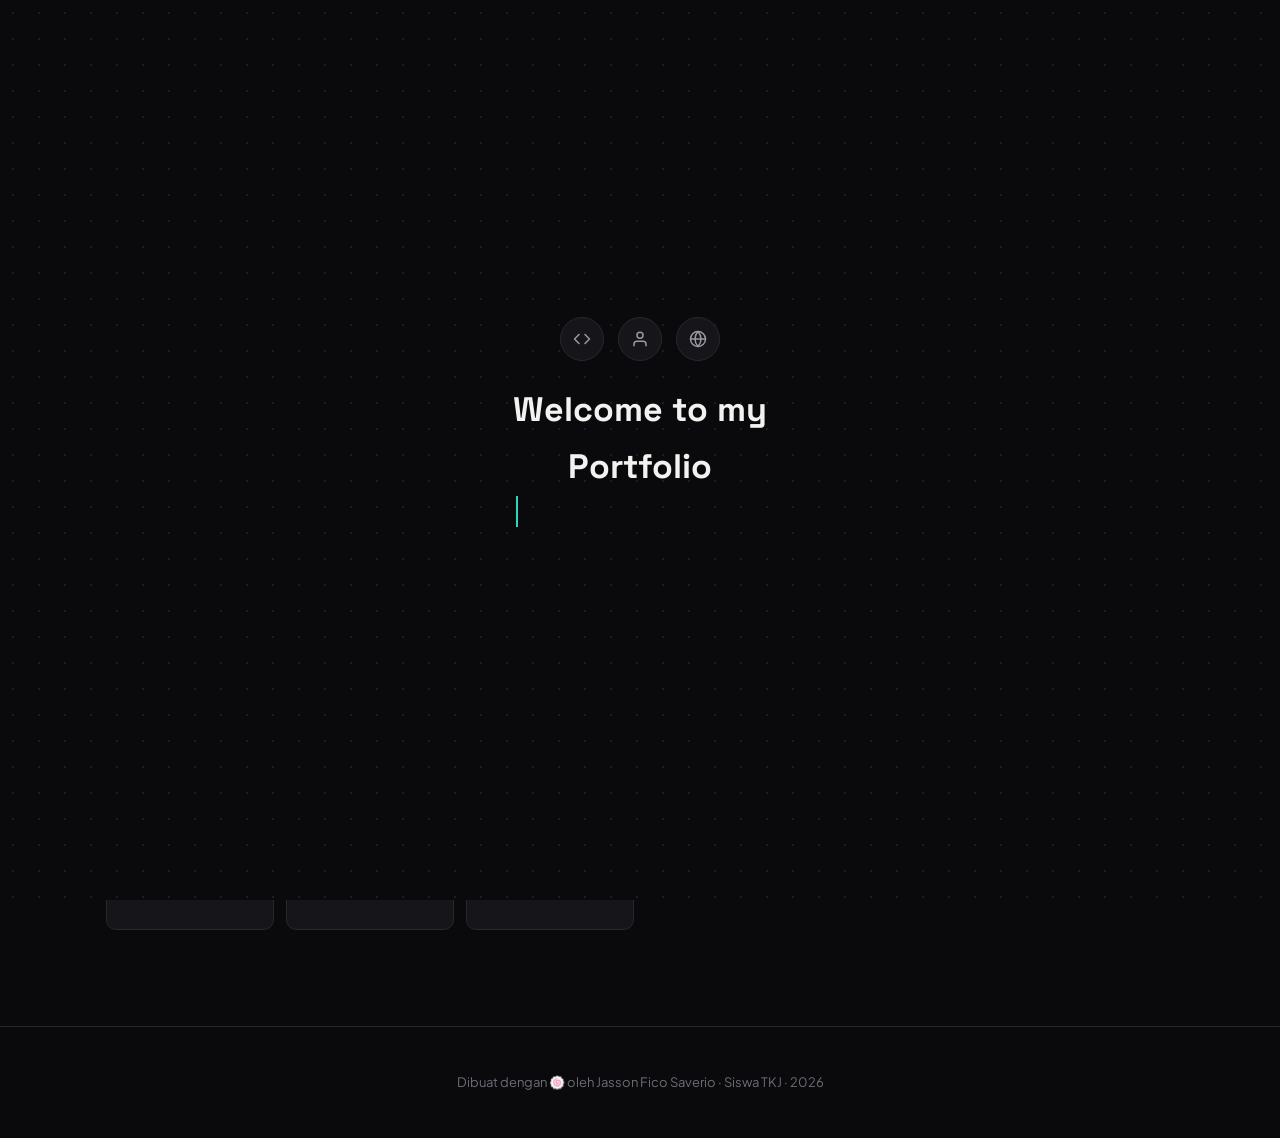
==== galeri.html @ e505552c "Add files via upload" ====
<!DOCTYPE html>
<html lang="id">
<head>
<meta charset="UTF-8">
<meta name="viewport" content="width=device-width, initial-scale=1.0">
<title>Galeri — Jasson Fico Saverio</title>
<meta name="description" content="Galeri karya Jasson Fico Saverio, siswa Teknik Komputer dan Jaringan (TKJ).">
<link rel="preconnect" href="https://fonts.googleapis.com">
<link rel="preconnect" href="https://fonts.gstatic.com" crossorigin>
<link href="https://fonts.googleapis.com/css2?family=Space+Grotesk:wght@500;600;700&family=Plus+Jakarta+Sans:ital,wght@0,400;0,500;0,600;0,700;1,400&family=JetBrains+Mono:wght@400;500&display=swap" rel="stylesheet">
<link rel="stylesheet" href="style.css">
</head>
<body data-page="galeri" class="route-transition">

<!-- ===== INTRO PEMBUKA ===== -->
<div class="site-intro" id="siteIntro" aria-hidden="true">
  <div class="intro-icons">
    <span class="intro-icon"><svg viewBox="0 0 24 24" fill="none" stroke="currentColor" stroke-width="2" stroke-linecap="round" stroke-linejoin="round"><polyline points="16 18 22 12 16 6"></polyline><polyline points="8 6 2 12 8 18"></polyline></svg></span>
    <span class="intro-icon"><svg viewBox="0 0 24 24" fill="none" stroke="currentColor" stroke-width="2" stroke-linecap="round" stroke-linejoin="round"><path d="M20 21v-2a4 4 0 0 0-4-4H8a4 4 0 0 0-4 4v2"></path><circle cx="12" cy="7" r="4"></circle></svg></span>
    <span class="intro-icon"><svg viewBox="0 0 24 24" fill="none" stroke="currentColor" stroke-width="2" stroke-linecap="round" stroke-linejoin="round"><circle cx="12" cy="12" r="10"></circle><line x1="2" y1="12" x2="22" y2="12"></line><path d="M12 2a15.3 15.3 0 0 1 4 10 15.3 15.3 0 0 1-4 10 15.3 15.3 0 0 1-4-10 15.3 15.3 0 0 1 4-10z"></path></svg></span>
  </div>
  <p class="intro-text">
    <span class="intro-line" id="introLine1"></span><span class="intro-cursor" id="introCursor"></span>
    <span class="intro-line" id="introLine2"></span>
  </p>
  <span class="intro-url">Jasson Fico Saverio</span>
</div>

<div class="bg-grid" aria-hidden="true"></div>
<div class="petal-layer" id="petalLayer" aria-hidden="true"></div>

<header class="navbar" id="navbar">
  <a href="index.html" class="brand">jasson<span class="brand-dot">.</span>dev</a>

  <nav class="nav-links" id="navLinks">
    <a href="index.html" data-nav="beranda">Beranda</a>
    <a href="tentang.html" data-nav="tentang">Tentang</a>
    <a href="portofolio.html" data-nav="portofolio">Portofolio</a>
    <a href="galeri.html" data-nav="galeri">Galeri</a>
    <a href="kontak.html" data-nav="kontak">Kontak</a>
    <span class="nav-indicator" id="navIndicator" aria-hidden="true"></span>
  </nav>

  <a href="kontak.html" class="btn btn-primary btn-small">Hubungi Saya</a>
  <button class="nav-toggle" id="navToggle" aria-label="Buka menu" aria-expanded="false">
    <span></span><span></span><span></span>
  </button>
</header>

<main>

  <!-- ===== GALERI KARYA ===== -->
  <section class="section gallery-section" id="galeri">
    <div class="section-head gallery-head">
      <p class="section-eyebrow">Galeri</p>
      <h2>Galeri Karya</h2>
      <p class="section-sub">Dokumentasi hasil kerja dan latihan — klik salah satu untuk melihat lebih besar.</p>
      <span class="gallery-count" id="galleryCount">0 foto</span>
    </div>

    <!--
      Cara mengisi galeri ini:
      1. Upload file fotomu ke folder yang sama dengan galeri.html (misalnya di dalam folder "galeri/").
      2. Ganti src="" tiap <img> di bawah dengan nama file fotomu, misalnya src="galeri/foto-1.jpg".
      3. Ganti teks data-caption dan alt dengan judul singkat foto tersebut.
      4. Hapus <figure> yang tidak dipakai kalau fotomu kurang dari 15.
      5. Kalau mau, perbarui juga angka "Karya di Galeri" di tentang.html secara manual.
      Maksimal 15 foto.
    -->
    <div class="gallery-grid" id="galleryGrid">
      <figure class="gallery-item"><img src="" alt="Foto karya 1" data-caption="Foto karya 1" loading="lazy"></figure>
      <figure class="gallery-item"><img src="" alt="Foto karya 2" data-caption="Foto karya 2" loading="lazy"></figure>
      <figure class="gallery-item"><img src="" alt="Foto karya 3" data-caption="Foto karya 3" loading="lazy"></figure>
      <figure class="gallery-item"><img src="" alt="Foto karya 4" data-caption="Foto karya 4" loading="lazy"></figure>
      <figure class="gallery-item"><img src="" alt="Foto karya 5" data-caption="Foto karya 5" loading="lazy"></figure>
      <figure class="gallery-item"><img src="" alt="Foto karya 6" data-caption="Foto karya 6" loading="lazy"></figure>
      <figure class="gallery-item"><img src="" alt="Foto karya 7" data-caption="Foto karya 7" loading="lazy"></figure>
      <figure class="gallery-item"><img src="" alt="Foto karya 8" data-caption="Foto karya 8" loading="lazy"></figure>
      <figure class="gallery-item"><img src="" alt="Foto karya 9" data-caption="Foto karya 9" loading="lazy"></figure>
      <figure class="gallery-item"><img src="" alt="Foto karya 10" data-caption="Foto karya 10" loading="lazy"></figure>
      <figure class="gallery-item"><img src="" alt="Foto karya 11" data-caption="Foto karya 11" loading="lazy"></figure>
      <figure class="gallery-item"><img src="" alt="Foto karya 12" data-caption="Foto karya 12" loading="lazy"></figure>
      <figure class="gallery-item"><img src="" alt="Foto karya 13" data-caption="Foto karya 13" loading="lazy"></figure>
      <figure class="gallery-item"><img src="" alt="Foto karya 14" data-caption="Foto karya 14" loading="lazy"></figure>
      <figure class="gallery-item"><img src="" alt="Foto karya 15" data-caption="Foto karya 15" loading="lazy"></figure>
    </div>
  </section>

  <!-- Lightbox untuk galeri -->
  <div class="lightbox" id="lightbox" aria-hidden="true">
    <button class="lightbox-close" id="lightboxClose" aria-label="Tutup">✕</button>
    <button class="lightbox-nav lightbox-prev" id="lightboxPrev" aria-label="Sebelumnya">‹</button>
    <img class="lightbox-img" id="lightboxImg" src="" alt="">
    <p class="lightbox-caption" id="lightboxCaption"></p>
    <button class="lightbox-nav lightbox-next" id="lightboxNext" aria-label="Berikutnya">›</button>
  </div>

</main>

<footer class="footer">
  <p>Dibuat dengan 🍥 oleh Jasson Fico Saverio · Siswa TKJ · <span id="year"></span></p>
</footer>

<script src="script.js"></script>
</body>
</html>
---- style.css ----
/* =========================================================
   Jasson Fico Saverio — Portofolio TKJ
   Tema: dark / grid / kartu gantung interaktif
   Struktur: multi-halaman (index, tentang, portofolio, galeri, kontak)
========================================================= */

:root{
  --bg: #0a0a0d;
  --bg-soft: #101014;
  --surface: #15151a;
  --surface-2: #1b1b21;
  --border: #27272e;
  --text: #f2f2f0;
  --text-muted: #9a9aa4;
  --text-dim: #6c6c76;
  --teal: #2dd4bf;
  --pink: #ff8fab;
  --gold: #ffd166;

  --font-display: 'Space Grotesk', 'Plus Jakarta Sans', sans-serif;
  --font-body: 'Plus Jakarta Sans', sans-serif;
  --font-mono: 'JetBrains Mono', monospace;

  --container: 1180px;
  --radius: 16px;
  --radius-sm: 10px;
}

*{ box-sizing: border-box; }
html{ scroll-behavior: smooth; scroll-padding-top: 90px; }

body{
  margin: 0;
  background: var(--bg);
  color: var(--text);
  font-family: var(--font-body);
  line-height: 1.6;
  -webkit-font-smoothing: antialiased;
  padding-top: 104px;
}

img{ max-width: 100%; display: block; }
a{ color: inherit; text-decoration: none; }
ul{ margin: 0; padding: 0; list-style: none; }
button{ font-family: inherit; cursor: pointer; }
input, textarea{ font-family: inherit; }

h1, h2, h3{
  font-family: var(--font-display);
  font-weight: 700;
  line-height: 1.12;
  margin: 0;
  letter-spacing: -0.01em;
}

.section h2{ font-size: clamp(28px, 4vw, 40px); margin-bottom: 10px; }
.section p{ color: var(--text-muted); }

/* ===== fondasi latar: grid titik + glow ===== */
.bg-grid{
  position: fixed;
  inset: 0;
  z-index: -2;
  background-image: radial-gradient(circle, #232329 1px, transparent 1px);
  background-size: 26px 26px;
  background-position: -13px -13px;
  -webkit-mask-image: radial-gradient(ellipse 80% 60% at 50% 0%, #000 40%, transparent 100%);
          mask-image: radial-gradient(ellipse 80% 60% at 50% 0%, #000 40%, transparent 100%);
}
body::before{
  content:"";
  position: fixed;
  top: -220px; left: 50%;
  width: 900px; height: 620px;
  transform: translateX(-50%);
  background: radial-gradient(circle, rgba(45,212,191,0.14), transparent 65%);
  z-index: -1;
  pointer-events: none;
}

/* =========================================================
   INTRO PEMBUKA — animasi masuk tiap halaman
   Ikon-ikon muncul satu per satu, teks sapaan diketik huruf
   demi huruf (efek mesin ketik), lalu seluruh layar tersapu
   naik seperti tirai dibuka untuk menampilkan halamannya.
========================================================= */
.site-intro{
  position: fixed;
  inset: 0;
  z-index: 999;
  display: flex;
  flex-direction: column;
  align-items: center;
  justify-content: center;
  gap: 22px;
  background:
    radial-gradient(circle, #1c1c22 1px, transparent 1px) 0 0/26px 26px,
    var(--bg);
  transition: transform .85s cubic-bezier(.65,0,.35,1);
  will-change: transform;
}
.site-intro.is-leaving{ transform: translateY(-100%); }
.site-intro.is-hidden{ visibility: hidden; pointer-events: none; }

.intro-icons{ display: flex; gap: 14px; }
.intro-icon{
  width: 44px; height: 44px;
  display: flex; align-items: center; justify-content: center;
  border: 1px solid var(--border);
  border-radius: 50%;
  background: var(--surface);
  color: var(--text-muted);
  opacity: 0;
  transform: translateY(10px) scale(.8);
  transition: opacity .4s ease, transform .4s ease;
}
.intro-icon.is-visible{ opacity: 1; transform: none; }
.intro-icon svg{ width: 18px; height: 18px; }

.intro-text{
  margin: 0;
  font-family: var(--font-display);
  font-weight: 700;
  font-size: clamp(22px, 4.2vw, 34px);
  text-align: center;
  color: var(--text);
  min-height: 2.5em;
  display: flex;
  flex-direction: column;
  gap: 2px;
}
.intro-line{ display: block; }
.intro-cursor{
  display: inline-block;
  width: 2px;
  height: 0.9em;
  margin-left: 3px;
  vertical-align: -0.12em;
  background: var(--teal);
  animation: intro-blink .9s step-end infinite;
}

.intro-url{
  font-family: var(--font-mono);
  font-size: 12.5px;
  color: var(--text-dim);
  border: 1px solid var(--border);
  border-radius: 999px;
  padding: 6px 16px;
  opacity: 0;
  transform: translateY(6px);
  transition: opacity .4s ease, transform .4s ease;
}
.intro-url.is-visible{ opacity: 1; transform: none; }

@keyframes intro-blink{ 0%,100%{ opacity: 1; } 50%{ opacity: 0; } }

/* ===== kelopak dekoratif (identitas, versi minim) ===== */
.petal-layer{ position: fixed; inset:0; z-index:-1; overflow:hidden; pointer-events:none; }
.petal{
  position: absolute;
  top: -5vh;
  width: 8px; height: 8px;
  border-radius: 60% 0 60% 0;
  background: linear-gradient(135deg, var(--pink), transparent);
  animation-name: petal-fall;
  animation-timing-function: linear;
  animation-iteration-count: infinite;
}
@keyframes petal-fall{
  0%{ transform: translateY(-5vh) rotate(0deg); }
  100%{ transform: translateY(105vh) rotate(320deg); }
}
@media (prefers-reduced-motion: reduce){
  .petal-layer{ display:none; }
}

/* =========================================================
   TRANSISI ANTAR HALAMAN
   Intro "selamat datang" hanya tampil sekali (lihat script.js,
   dicek lewat sessionStorage). Untuk perpindahan halaman lain
   (klik menu/tautan), konten memudar & bergeser halus alih-alih
   berpindah secara kaku/instan.
========================================================= */
main, .footer{
  transition: opacity .5s cubic-bezier(.22,1,.36,1), transform .5s cubic-bezier(.22,1,.36,1);
}
body.route-transition main,
body.route-transition .footer{
  opacity: 0;
  transform: translateY(20px);
}
body.route-leaving main,
body.route-leaving .footer{
  opacity: 0;
  transform: translateY(-16px);
  transition-duration: .38s;
}
body.route-leaving{ pointer-events: none; }
.footer{ transition-delay: .04s; }

@media (prefers-reduced-motion: reduce){
  main, .footer{ transition: none !important; }
  body.route-transition main, body.route-transition .footer,
  body.route-leaving main, body.route-leaving .footer{ opacity: 1 !important; transform: none !important; }
}

/* ===== navbar (mengambang / floating pill) ===== */
.navbar{
  position: fixed;
  top: 18px;
  left: 50%;
  z-index: 100;
  display: flex;
  align-items: center;
  justify-content: space-between;
  gap: 20px;
  width: min(1160px, calc(100% - 32px));
  padding: 8px 8px 8px 24px;
  background: rgba(15,15,19,0.68);
  backdrop-filter: blur(16px) saturate(140%);
  -webkit-backdrop-filter: blur(16px) saturate(140%);
  border: 1px solid rgba(255,255,255,0.08);
  border-radius: 999px;
  box-shadow: 0 16px 40px -18px rgba(0,0,0,0.65), inset 0 1px 0 rgba(255,255,255,0.04);
  transform: translate(-50%, 0);
  transition: transform .45s cubic-bezier(.22,1,.36,1), box-shadow .3s ease, border-color .3s ease, background .3s ease;
}
.navbar.is-condensed{
  top: 12px;
  box-shadow: 0 18px 44px -16px rgba(0,0,0,0.72), inset 0 1px 0 rgba(255,255,255,0.05);
  border-color: rgba(255,255,255,0.12);
}
.brand{
  font-family: var(--font-mono);
  font-size: 14.5px;
  letter-spacing: 0.02em;
  color: var(--text);
  white-space: nowrap;
  transition: color .2s ease;
}
.brand:hover{ color: var(--teal); }
.brand-dot{ color: var(--teal); }

.nav-links{
  position: relative;
  display: flex;
  align-items: center;
  gap: 30px;
  margin: 0 auto;
  font-family: var(--font-mono);
  font-size: 13px;
}
.nav-links a{
  position: relative;
  color: var(--text-muted);
  padding: 8px 1px;
  transition: color .25s ease;
}
.nav-links a:hover, .nav-links a.is-active{ color: var(--text); }
.nav-indicator{
  position: absolute;
  bottom: 3px;
  height: 2px;
  background: var(--teal);
  border-radius: 2px;
  box-shadow: 0 0 10px rgba(45,212,191,0.55);
  transition: left .45s cubic-bezier(.22,1,.36,1), width .45s cubic-bezier(.22,1,.36,1);
  left: 0; width: 0;
}

.nav-toggle{
  display: none;
  flex-direction: column;
  gap: 5px;
  background: none;
  border: none;
  padding: 10px;
  border-radius: 50%;
  transition: background .2s ease;
}
.nav-toggle:hover{ background: rgba(255,255,255,0.06); }
.nav-toggle span{ width: 18px; height: 2px; background: var(--text); border-radius: 2px; transition: transform .3s cubic-bezier(.65,0,.35,1), opacity .2s ease; }
.nav-toggle[aria-expanded="true"] span:nth-child(1){ transform: translateY(6px) rotate(45deg); }
.nav-toggle[aria-expanded="true"] span:nth-child(2){ opacity: 0; }
.nav-toggle[aria-expanded="true"] span:nth-child(3){ transform: translateY(-6px) rotate(-45deg); }

/* ===== tombol ===== */
.btn{
  display: inline-flex;
  align-items: center;
  gap: 8px;
  padding: 12px 22px;
  border-radius: 999px;
  font-size: 14.5px;
  font-weight: 600;
  border: 1px solid transparent;
  transition: transform .18s ease, background .2s ease, border-color .2s ease;
  white-space: nowrap;
}
.btn:active{ transform: scale(0.97); }
.btn-primary{ background: var(--text); color: var(--bg); }
.btn-primary:hover{ background: var(--teal); }
.btn-outline{ border-color: var(--border); color: var(--text); }
.btn-outline:hover{ border-color: var(--teal); color: var(--teal); }
.btn-small{ padding: 9px 18px; font-size: 13.5px; }
.btn-block{ width: 100%; justify-content: center; }

/* ===== layout umum ===== */
main{ max-width: var(--container); margin: 0 auto; padding: 0 clamp(20px, 5vw, 56px); }
.section{ padding: 96px 0; border-top: 1px solid var(--border); }
.section:first-of-type{ border-top: none; }
main > .section.section-alt{ margin: 0 calc(-1 * clamp(20px, 5vw, 56px)); padding-left: clamp(20px, 5vw, 56px); padding-right: clamp(20px, 5vw, 56px); background: var(--bg-soft); }
.section-eyebrow{
  font-family: var(--font-mono);
  font-size: 13px;
  color: var(--teal);
  margin: 0 0 10px;
}
.section-head{ max-width: 640px; margin-bottom: 48px; }
.section-sub{ margin-top: 4px; }

.reveal{ opacity: 0; transform: translateY(18px); transition: opacity .6s ease, transform .6s ease; }
.reveal.is-visible{ opacity: 1; transform: none; }
@media (prefers-reduced-motion: reduce){
  .reveal{ opacity: 1; transform: none; transition: none; }
}

/* ===== hero ===== */
.hero{
  min-height: calc(100vh - 190px);
  display: grid;
  grid-template-columns: 1.1fr 0.9fr;
  align-items: center;
  gap: 40px;
  padding: 20px 0 80px;
}
.hero-kicker{
  font-family: var(--font-mono);
  font-size: 13px;
  color: var(--teal);
  margin: 0 0 18px;
}
.hero h1{ font-size: clamp(38px, 5.4vw, 64px); }
.hero h1 .muted{ color: var(--text-dim); }

.hero-role{ margin: 20px 0 18px; font-size: 18px; }
.hero-role-label{ color: var(--text-muted); }
.role-cycle{ color: var(--teal); font-weight: 600; }

.hero-desc{ max-width: 480px; margin: 0 0 22px; }

.hero-tags{ display: flex; gap: 10px; flex-wrap: wrap; margin-bottom: 30px; }
.tag{
  font-family: var(--font-mono);
  font-size: 12.5px;
  padding: 6px 12px;
  border: 1px solid var(--border);
  border-radius: 999px;
  color: var(--text-muted);
}

.hero-actions{ display: flex; gap: 14px; flex-wrap: wrap; margin-bottom: 22px; }
.hero-note{ font-size: 13.5px; color: var(--text-dim); }

/* kartu gantung (posisi digerakkan lewat JS, lihat script.js) */
.hero-visual{ display: flex; justify-content: center; }
.id-card-wrap{
  position: relative;
  padding-top: 90px;
  cursor: grab;
  touch-action: none;
  transform-origin: top center;
  will-change: transform;
}
.id-card-wrap.is-dragging{ cursor: grabbing; }
.id-card-string{
  position: absolute;
  top: 0; left: 50%;
  width: 2px; height: 78px;
  background: linear-gradient(var(--border), var(--text-dim));
  transform: translateX(-50%);
}
.id-card-tag{
  position: absolute;
  top: 4px; left: calc(50% + 10px);
  writing-mode: vertical-rl;
  font-family: var(--font-mono);
  font-size: 10.5px;
  letter-spacing: 0.12em;
  color: var(--text-dim);
  background: var(--surface);
  border: 1px solid var(--border);
  border-radius: 4px;
  padding: 6px 3px;
}
.id-card{
  width: 230px;
  background: var(--surface);
  border: 1px solid var(--border);
  border-radius: 14px;
  padding: 16px;
  box-shadow: 0 30px 60px -20px rgba(0,0,0,0.6);
  transition: box-shadow .35s ease, border-color .35s ease;
}
.id-card-wrap.is-dragging .id-card{
  box-shadow: 0 44px 80px -18px rgba(0,0,0,0.72);
  border-color: rgba(45,212,191,0.35);
}
.id-card-photo{
  border-radius: 10px;
  overflow: hidden;
  background: #0e0e11;
  margin-bottom: 14px;
}
.id-card-info{ display: flex; flex-direction: column; gap: 2px; margin-bottom: 8px; }
.id-card-name{ font-family: var(--font-display); font-weight: 700; font-size: 15.5px; }
.id-card-role{ font-family: var(--font-mono); font-size: 11.5px; color: var(--text-dim); }
.id-card-hint{ margin: 0; font-size: 11px; color: var(--text-dim); text-align: right; }

/* ===== tentang ===== */
.about-grid{ display: grid; grid-template-columns: 1.15fr 0.85fr; gap: 56px; align-items: start; }
.about-text h2{ font-size: clamp(30px, 4.4vw, 46px); margin-bottom: 20px; }
.about-text p{ max-width: 56ch; }
.about-quote{
  font-style: italic;
  color: var(--text);
  border-left: 2px solid var(--teal);
  padding-left: 16px;
  margin: 24px 0;
}
.about-actions{ display: flex; gap: 14px; flex-wrap: wrap; margin-top: 10px; }

.about-photo{
  width: 100%;
  max-width: 280px;
  margin: 0 auto 28px;
  border-radius: 50%;
  overflow: hidden;
  border: 1px solid var(--border);
  background: var(--surface);
}

.stat-row{ display: grid; grid-template-columns: repeat(3, 1fr); gap: 10px; margin-bottom: 24px; }
.stat-box{
  text-align: center;
  padding: 16px 8px;
  border: 1px solid var(--border);
  border-radius: var(--radius-sm);
  background: var(--surface);
}
.stat-num{ display: block; font-family: var(--font-display); font-size: 26px; font-weight: 700; color: var(--teal); }
.stat-label{ font-size: 12px; color: var(--text-muted); }

.quick-facts{ display: grid; gap: 12px; }
.fact{
  display: flex;
  justify-content: space-between;
  gap: 12px;
  padding: 12px 14px;
  border: 1px solid var(--border);
  border-radius: var(--radius-sm);
  font-size: 13.5px;
}
.fact-label{ color: var(--text-dim); }
.fact-value{ color: var(--text); text-align: right; }

/* ===== tab switch (portofolio) ===== */
.tab-switch{
  position: relative;
  display: inline-flex;
  gap: 4px;
  padding: 5px;
  border: 1px solid var(--border);
  border-radius: 999px;
  background: var(--surface);
  margin-bottom: 40px;
}
.tab-indicator{
  position: absolute;
  top: 5px; left: 5px;
  height: calc(100% - 10px);
  border-radius: 999px;
  background: var(--surface-2);
  border: 1px solid var(--border);
  transition: left .42s cubic-bezier(.22,1,.36,1), width .42s cubic-bezier(.22,1,.36,1);
  z-index: 0;
}
.tab-btn{
  position: relative;
  z-index: 1;
  background: none;
  border: none;
  padding: 10px 22px;
  font-size: 14px;
  font-weight: 600;
  color: var(--text-muted);
  border-radius: 999px;
  transition: color .2s ease;
}
.tab-btn.is-active{ color: var(--text); }

.tab-panel{ display: none; }
.tab-panel.is-active{ display: block; animation: panel-fade .5s cubic-bezier(.22,1,.36,1); }
@keyframes panel-fade{ from{ opacity: 0; transform: translateY(16px) scale(.98); } to{ opacity: 1; transform: none; } }

/* proyek */
.project-grid{ display: grid; grid-template-columns: repeat(auto-fit, minmax(300px, 1fr)); gap: 22px; }
.project-card{
  background: var(--surface);
  border: 1px solid var(--border);
  border-radius: var(--radius);
  padding: 18px;
}
.project-card-head{ display: flex; align-items: center; gap: 6px; margin-bottom: 16px; }
.dot{ width: 9px; height: 9px; border-radius: 50%; }
.dot-red{ background: #ff5f57; } .dot-yellow{ background: #febc2e; } .dot-green{ background: #28c840; }
.project-file{ margin-left: 8px; font-family: var(--font-mono); font-size: 12px; color: var(--text-dim); }
.project-card h3{ font-size: 18px; margin-bottom: 8px; }
.project-card p{ font-size: 14px; margin-bottom: 14px; }
.tag-list{ display: flex; gap: 8px; flex-wrap: wrap; margin-bottom: 16px; }
.project-toggle{
  background: none; border: none; padding: 0;
  color: var(--teal); font-size: 13.5px; font-weight: 600;
  display: inline-flex; align-items: center; gap: 6px;
}
.project-toggle .chev{ transition: transform .25s ease; }
.project-toggle[aria-expanded="true"] .chev{ transform: rotate(180deg); }

.project-detail{
  display: grid;
  grid-template-rows: 0fr;
  transition: grid-template-rows .3s ease;
}
.project-detail > *{ overflow: hidden; }
.project-card.is-open .project-detail{ grid-template-rows: 1fr; margin-top: 14px; }
.project-detail ul{ padding-left: 18px; list-style: disc; display: grid; gap: 6px; font-size: 13.5px; color: var(--text-muted); }
.project-detail p{ margin: 0 0 6px; font-size: 13.5px; color: var(--text); }

/* keahlian */
.skill-grid{ display: grid; grid-template-columns: repeat(auto-fit, minmax(280px, 1fr)); gap: 22px; }
.skill-card{
  background: var(--surface);
  border: 1px solid var(--border);
  border-radius: var(--radius);
  padding: 20px;
}
.skill-card-featured{ border-color: rgba(45,212,191,0.35); }
.skill-card-head{ display: flex; align-items: center; gap: 10px; margin-bottom: 16px; }
.skill-card-head h3{ font-size: 16px; flex: 1; }
.rack-led{ width: 9px; height: 9px; border-radius: 50%; }
.led-teal{ background: var(--teal); } .led-pink{ background: var(--pink); } .led-gold{ background: var(--gold); }
.skill-badge{ font-size: 11px; font-family: var(--font-mono); padding: 3px 9px; border-radius: 999px; background: rgba(45,212,191,0.14); color: var(--teal); }
.skill-badge-muted{ background: var(--surface-2); color: var(--text-dim); }
.skill-list{ display: grid; gap: 14px; }
.skill-list li span{ display: block; font-size: 13.5px; margin-bottom: 6px; color: var(--text-muted); }
.skill-bar{ height: 6px; border-radius: 999px; background: var(--surface-2); overflow: hidden; }
.skill-bar i{ display: block; height: 100%; background: linear-gradient(90deg, var(--teal), var(--pink)); border-radius: 999px; }

/* tech stack */
.stack-grid{ display: grid; grid-template-columns: repeat(auto-fit, minmax(120px, 1fr)); gap: 16px; }
.stack-item{
  display: flex; flex-direction: column; align-items: center; gap: 10px;
  padding: 20px 10px;
  border: 1px solid var(--border);
  border-radius: var(--radius);
  background: var(--surface);
  font-size: 12.5px;
  color: var(--text-muted);
  transition: transform .2s ease, border-color .2s ease;
}
.stack-item:hover{ transform: translateY(-4px); border-color: var(--teal); }
.stack-icon{
  width: 48px; height: 48px;
  display: flex; align-items: center; justify-content: center;
  border-radius: 12px;
  font-family: var(--font-mono);
  font-weight: 600;
  font-size: 13px;
  color: #0a0a0d;
}
.stack-icon-1{ background: #61a5ff; } .stack-icon-2{ background: var(--teal); }
.stack-icon-3{ background: #7fc4ff; } .stack-icon-4{ background: #ffb454; }
.stack-icon-5{ background: #c792ea; } .stack-icon-6{ background: #7ee787; }
.stack-icon-7{ background: #ff8a5c; } .stack-icon-8{ background: #63e6d4; }

/* ===== galeri ===== */
.gallery-head{ display: flex; flex-wrap: wrap; align-items: baseline; gap: 12px; }
.gallery-count{
  font-family: var(--font-mono);
  font-size: 12.5px;
  color: var(--teal);
  border: 1px solid var(--border);
  border-radius: 999px;
  padding: 4px 12px;
}
.gallery-grid{ display: grid; grid-template-columns: repeat(auto-fill, minmax(150px, 1fr)); gap: 12px; }
.gallery-item{
  margin: 0;
  aspect-ratio: 1;
  border-radius: var(--radius-sm);
  overflow: hidden;
  background: var(--surface);
  border: 1px solid var(--border);
  cursor: pointer;
  position: relative;
  transition: transform .2s ease, border-color .2s ease;
}
.gallery-item:hover{ transform: translateY(-3px); border-color: var(--teal); }
.gallery-item img{ width: 100%; height: 100%; object-fit: cover; }
.gallery-item::before{
  content: "+";
  position: absolute; inset: 0;
  display: flex; align-items: center; justify-content: center;
  font-size: 22px;
  color: var(--text-dim);
}
.gallery-item.has-photo::before{ display: none; }

.lightbox{
  position: fixed; inset: 0;
  z-index: 200;
  background: rgba(6,6,8,0.92);
  display: flex; flex-direction: column; align-items: center; justify-content: center;
  gap: 14px;
  opacity: 0; visibility: hidden;
  transition: opacity .25s ease, visibility .25s ease;
}
.lightbox.is-open{ opacity: 1; visibility: visible; }
.lightbox-img{ max-width: min(88vw, 720px); max-height: 72vh; border-radius: 12px; }
.lightbox-caption{ color: var(--text-muted); font-size: 14px; }
.lightbox-close{
  position: absolute; top: 22px; right: 26px;
  background: var(--surface); border: 1px solid var(--border); color: var(--text);
  width: 40px; height: 40px; border-radius: 50%; font-size: 16px;
}
.lightbox-nav{
  position: absolute; top: 50%; transform: translateY(-50%);
  background: var(--surface); border: 1px solid var(--border); color: var(--text);
  width: 44px; height: 44px; border-radius: 50%; font-size: 22px;
}
.lightbox-prev{ left: 24px; } .lightbox-next{ right: 24px; }

/* ===== timeline ===== */
.timeline{ position: relative; display: grid; gap: 32px; padding-left: 26px; }
.timeline::before{ content:""; position: absolute; left: 5px; top: 6px; bottom: 6px; width: 2px; background: var(--border); }
.timeline-item{ position: relative; }
.timeline-dot{ position: absolute; left: -26px; top: 5px; width: 12px; height: 12px; border-radius: 50%; background: var(--teal); box-shadow: 0 0 0 4px rgba(45,212,191,0.15); }
.timeline-date{ font-family: var(--font-mono); font-size: 12.5px; color: var(--teal); }
.timeline-content h3{ font-size: 18px; margin: 6px 0 6px; }
.timeline-content p{ max-width: 60ch; }

/* ===== kontak ===== */
.contact-grid{ display: grid; grid-template-columns: 1fr 1fr; gap: 24px; }
.contact-panel{
  background: var(--surface);
  border: 1px solid var(--border);
  border-radius: var(--radius);
  padding: 26px;
}
.contact-panel h3{ font-size: 20px; margin-bottom: 6px; }
.contact-panel-desc{ font-size: 13.5px; margin-bottom: 20px; }

.field{ display: block; margin-bottom: 14px; }
.field span{ display: block; font-size: 12.5px; color: var(--text-muted); margin-bottom: 6px; }
.field input, .field textarea{
  width: 100%;
  background: var(--surface-2);
  border: 1px solid var(--border);
  border-radius: var(--radius-sm);
  padding: 11px 13px;
  color: var(--text);
  font-size: 14px;
  resize: vertical;
  transition: border-color .2s ease;
}
.field input:focus, .field textarea:focus{ outline: none; border-color: var(--teal); }

.upload-field{
  display: flex; align-items: center;
  padding: 11px 13px;
  border: 1px dashed var(--border);
  border-radius: var(--radius-sm);
  font-size: 13px; color: var(--text-dim);
  margin-bottom: 16px;
  cursor: pointer;
  transition: border-color .2s ease, color .2s ease;
}
.upload-field:hover{ border-color: var(--teal); color: var(--teal); }

.connect-list{ display: grid; gap: 10px; margin-top: 22px; padding-top: 22px; border-top: 1px solid var(--border); }
.connect-item{
  display: flex; align-items: center; gap: 12px;
  padding: 12px 14px;
  border: 1px solid var(--border);
  border-radius: var(--radius-sm);
  font-size: 13.5px;
  transition: border-color .2s ease, transform .2s ease;
}
.connect-item:hover{ border-color: var(--teal); transform: translateX(3px); }
.connect-icon{ font-size: 18px; }

.comment-list{ display: grid; gap: 10px; margin-top: 20px; }
.comment-item{
  border: 1px solid var(--border);
  border-radius: var(--radius-sm);
  padding: 12px 14px;
}
.comment-item.is-pinned{ border-color: rgba(45,212,191,0.4); background: rgba(45,212,191,0.06); }
.comment-item-head{ display: flex; align-items: center; gap: 8px; margin-bottom: 6px; }
.comment-avatar{
  width: 26px; height: 26px; border-radius: 50%;
  background: var(--surface-2); border: 1px solid var(--border);
  display: flex; align-items: center; justify-content: center;
  font-size: 11px; font-weight: 700; color: var(--teal);
}
.comment-name{ font-size: 13.5px; font-weight: 600; }
.comment-pin{ font-size: 10.5px; font-family: var(--font-mono); color: var(--teal); border: 1px solid rgba(45,212,191,0.4); border-radius: 999px; padding: 1px 8px; }
.comment-text{ font-size: 13.5px; color: var(--text-muted); margin: 0; }
.comment-image{ margin-top: 8px; max-width: 160px; border-radius: 8px; border: 1px solid var(--border); }

/* ===== footer ===== */
.footer{ text-align: center; padding: 32px 20px; color: var(--text-dim); font-size: 13px; border-top: 1px solid var(--border); }

/* ===== responsif ===== */
@media (max-width: 900px){
  .hero{ grid-template-columns: 1fr; text-align: left; padding-top: 30px; }
  .hero-visual{ order: -1; margin-bottom: 10px; }
  .about-grid{ grid-template-columns: 1fr; }
  .contact-grid{ grid-template-columns: 1fr; }
}

@media (max-width: 760px){
  body{ padding-top: 92px; }
  .navbar{ top: 14px; padding: 8px 8px 8px 20px; }
  .nav-links{
    position: fixed;
    top: 76px; left: 16px; right: 16px;
    flex-direction: column;
    align-items: stretch;
    gap: 0;
    background: rgba(15,15,19,0.92);
    backdrop-filter: blur(16px);
    -webkit-backdrop-filter: blur(16px);
    border: 1px solid rgba(255,255,255,0.08);
    border-radius: 22px;
    box-shadow: 0 20px 44px -18px rgba(0,0,0,0.7);
    padding: 0 22px;
    max-height: 0;
    overflow: hidden;
    opacity: 0;
    transform: translateY(-10px) scale(.98);
    transform-origin: top center;
    transition: max-height .4s cubic-bezier(.22,1,.36,1), opacity .3s ease, transform .35s cubic-bezier(.22,1,.36,1), padding .4s ease;
  }
  .nav-links.nav-open{
    max-height: 340px;
    opacity: 1;
    transform: translateY(0) scale(1);
    padding: 14px 22px;
  }
  .nav-links a{ padding: 13px 0; border-bottom: 1px solid var(--border); }
  .nav-links a:last-child{ border-bottom: none; }
  .nav-indicator{ display: none; }
  .nav-toggle{ display: flex; }
  .navbar .btn-small{ display: none; }
  .stat-row{ grid-template-columns: repeat(3, 1fr); }
}

@media (prefers-reduced-motion: reduce){
  .site-intro{ transition: none !important; }
  .navbar{ transition: none !important; }
  .nav-links{ transition: none !important; }
  .id-card-wrap{ transition: none !important; }
}
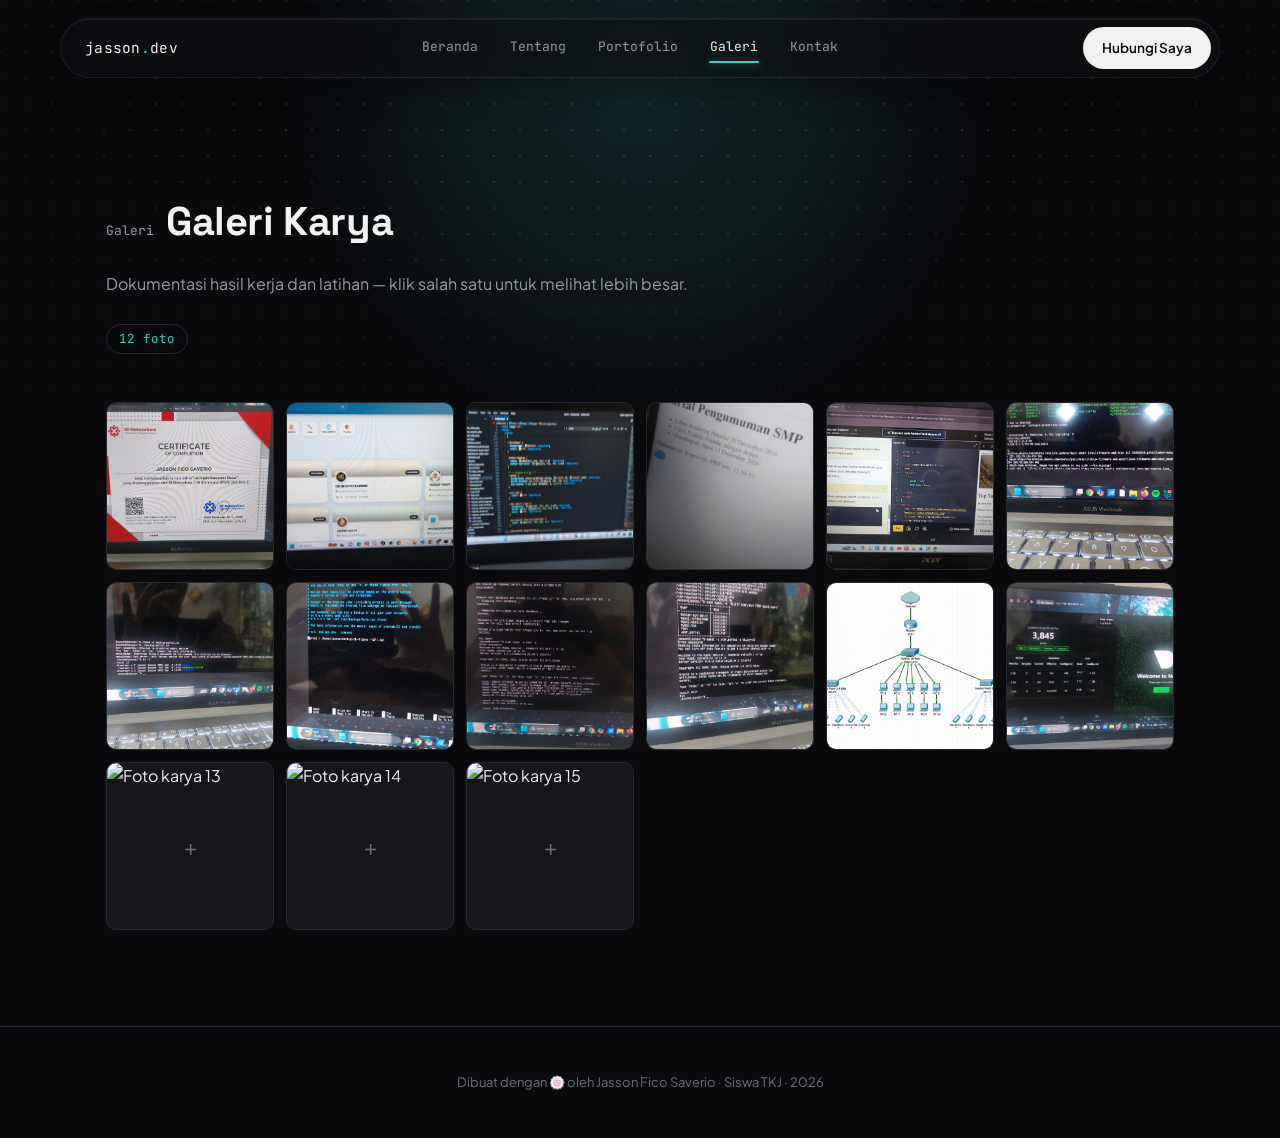
==== commit 43d4592b: "Update galeri.html" ====
--- a/galeri.html
+++ b/galeri.html
@@ -68,18 +68,18 @@
       Maksimal 15 foto.
     -->
     <div class="gallery-grid" id="galleryGrid">
-      <figure class="gallery-item"><img src="" alt="Foto karya 1" data-caption="Foto karya 1" loading="lazy"></figure>
-      <figure class="gallery-item"><img src="" alt="Foto karya 2" data-caption="Foto karya 2" loading="lazy"></figure>
-      <figure class="gallery-item"><img src="" alt="Foto karya 3" data-caption="Foto karya 3" loading="lazy"></figure>
-      <figure class="gallery-item"><img src="" alt="Foto karya 4" data-caption="Foto karya 4" loading="lazy"></figure>
-      <figure class="gallery-item"><img src="" alt="Foto karya 5" data-caption="Foto karya 5" loading="lazy"></figure>
-      <figure class="gallery-item"><img src="" alt="Foto karya 6" data-caption="Foto karya 6" loading="lazy"></figure>
-      <figure class="gallery-item"><img src="" alt="Foto karya 7" data-caption="Foto karya 7" loading="lazy"></figure>
-      <figure class="gallery-item"><img src="" alt="Foto karya 8" data-caption="Foto karya 8" loading="lazy"></figure>
-      <figure class="gallery-item"><img src="" alt="Foto karya 9" data-caption="Foto karya 9" loading="lazy"></figure>
-      <figure class="gallery-item"><img src="" alt="Foto karya 10" data-caption="Foto karya 10" loading="lazy"></figure>
-      <figure class="gallery-item"><img src="" alt="Foto karya 11" data-caption="Foto karya 11" loading="lazy"></figure>
-      <figure class="gallery-item"><img src="" alt="Foto karya 12" data-caption="Foto karya 12" loading="lazy"></figure>
+     <figure class="gallery-item"><img src="galeri/foto (1).jpeg" alt="Foto karya 1" data-caption="Mimpi" loading="lazy"></figure>
+      <figure class="gallery-item"><img src="galeri/foto (2).jpeg" alt="Foto karya 2" data-caption="menuntun" loading="lazy"></figure>
+      <figure class="gallery-item"><img src="galeri/foto (3).jpeg" alt="Foto karya 3" data-caption="langkah" loading="lazy"></figure>
+      <figure class="gallery-item"><img src="galeri/foto (4).jpeg" alt="Foto karya 4" data-caption="membentuk" loading="lazy"></figure>
+      <figure class="gallery-item"><img src="galeri/foto (5).jpeg" alt="Foto karya 5" data-caption="proses" loading="lazy"></figure>
+      <figure class="gallery-item"><img src="galeri/foto (6).jpeg" alt="Foto karya 6" data-caption="mengajarkan" loading="lazy"></figure>
+      <figure class="gallery-item"><img src="galeri/foto (7).jpeg" alt="Foto karya 7" data-caption="keteguhan" loading="lazy"></figure>
+      <figure class="gallery-item"><img src="galeri/foto (8).jpeg" alt="Foto karya 8" data-caption="melahirkan" loading="lazy"></figure>
+      <figure class="gallery-item"><img src="galeri/foto (9).jpeg" alt="Foto karya 9" data-caption="keberanian" loading="lazy"></figure>
+      <figure class="gallery-item"><img src="galeri/foto (10).jpeg" alt="Foto karya 10" data-caption="membawa" loading="lazy"></figure>
+      <figure class="gallery-item"><img src="galeri/foto (11).jpeg" alt="Foto karya 11" data-caption="perubahan" loading="lazy"></figure>
+      <figure class="gallery-item"><img src="galeri/foto (12).jpeg" alt="Foto karya 12" data-caption="makna." loading="lazy"></figure>
       <figure class="gallery-item"><img src="" alt="Foto karya 13" data-caption="Foto karya 13" loading="lazy"></figure>
       <figure class="gallery-item"><img src="" alt="Foto karya 14" data-caption="Foto karya 14" loading="lazy"></figure>
       <figure class="gallery-item"><img src="" alt="Foto karya 15" data-caption="Foto karya 15" loading="lazy"></figure>
